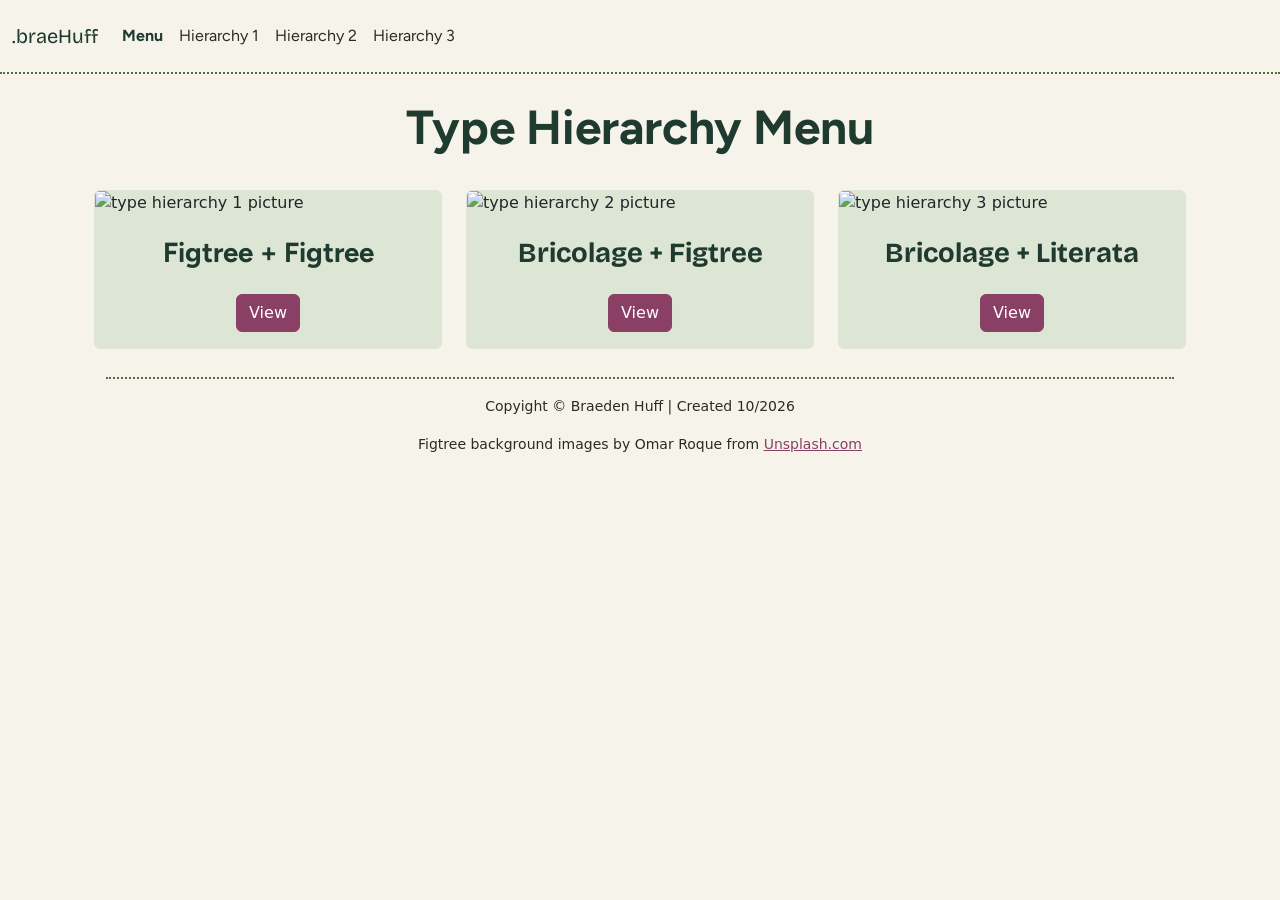
==== index.html @ 1c98dfe3 "Add files via upload" ====
<!doctype html>
<html lang="en">
  <head>
    <meta charset="utf-8">
    <meta name="viewport" content="width=device-width, initial-scale=1">
    <title>Braeden Huff - Type Hierarchy</title>
    <link href="https://cdn.jsdelivr.net/npm/bootstrap@5.3.8/dist/css/bootstrap.min.css" rel="stylesheet" integrity="sha384-sRIl4kxILFvY47J16cr9ZwB07vP4J8+LH7qKQnuqkuIAvNWLzeN8tE5YBujZqJLB" crossorigin="anonymous">
    <link rel="stylesheet" href="css/typeHierarchy.css">

    <link rel="preconnect" href="https://fonts.googleapis.com">
    <link rel="preconnect" href="https://fonts.gstatic.com" crossorigin>
    <link href="https://fonts.googleapis.com/css2?family=Bricolage+Grotesque:opsz,wght@12..96,200..800&family=Figtree:ital,wght@0,300..900;1,300..900&family=IBM+Plex+Mono:ital,wght@0,100;0,200;0,300;0,400;0,500;0,600;0,700;1,100;1,200;1,300;1,400;1,500;1,600;1,700&family=Literata:ital,opsz,wght@0,7..72,200..900;1,7..72,200..900&display=swap" rel="stylesheet">
  </head>
  <body>
    <nav class="navbar navbar-expand-lg sticky-top py-3">
      <div class="container-fluid">
        <a class="navbar-brand bricolage-grotesque-400" href="#">.braeHuff</a>
        <button class="navbar-toggler" type="button" data-bs-toggle="collapse" data-bs-target="#navbarNavDropdown" aria-controls="navbarNavDropdown" aria-expanded="false" aria-label="Toggle navigation">
          <span class="navbar-toggler-icon"></span>
        </button>
        <div class="collapse navbar-collapse" id="navbarNavDropdown">
          <ul class="navbar-nav">
            <li class="nav-item">
              <a class="nav-link active figtree-700" aria-current="page" href="#">Menu</a>
            </li>
            <li class="nav-item">
              <a class="nav-link figtree-400" href="hierarchies/hierarchy1.html">Hierarchy 1</a>
            </li>
             <li class="nav-item">
              <a class="nav-link figtree-400" href="hierarchies/hierarchy2.html">Hierarchy 2</a>
            </li>
             <li class="nav-item">
              <a class="nav-link figtree-400" href="hierarchies/hierarchy3.html">Hierarchy 3</a>
            </li>
          </ul>
        </div>
      </div>
    </nav>

<div class = "container-lg">
          <div class="row py-3">
            <div class="text-center">
              <h1 class="figtree-700">Type Hierarchy Menu</h1>
            </div> <!--  Close container -->

    </div> <!--  Close container -->

    <div class = "container-lg">
      <div class = "row">

        <div class = "col-lg-4 pb-2">
              <div class="card h-100">
                <img src="../BraedenHuff_TypeHierarchy/images/hierarchy1.png" class="card-img-top" alt="type hierarchy 1 picture">
                <div class="card-body">
                  <h4 class="figtree-700 text-center">Figtree + Figtree</h4>
                  <div class = "pb-5"></div> <!-- space between p and btn -->
                  <a href="hierarchies/hierarchy1.html" class="btn btn-primary position-absolute bottom-0 start-50 translate-middle-x mb-3">View</a>
                </div>
              </div>
        </div> <!--  Close column -->

        <div class = "col-lg-4 pb-2">
              <div class="card h-100">
                <img src="../BraedenHuff_TypeHierarchy/images/hierarchy2.png" class="card-img-top" alt="type hierarchy 2 picture">
                <div class="card-body">
                  <h4 class="bricolage-grotesque-700 text-center">Bricolage + Figtree</h4>
                  <div class = "pb-5"></div> <!-- space between p and btn -->
                  <a href="hierarchies/hierarchy2.html" class="btn btn-primary position-absolute bottom-0 start-50 translate-middle-x mb-3">View</a>
                </div>
              </div>
        </div> <!--  Close column -->

        <div class = "col-lg-4 pb-2">
              <div class="card h-100">
                <img src="../BraedenHuff_TypeHierarchy/images/hierarchy3.png" class="card-img-top" alt="type hierarchy 3 picture">
                <div class="card-body">
                  <h4 class="bricolage-grotesque-700 text-center">Bricolage + Literata</h4>
                  <div class = "pb-5"></div> <!-- space between p and btn -->
                  <a href="hierarchies/hierarchy3.html" class="btn btn-primary position-absolute bottom-0 start-50 translate-middle-x mb-3">View</a>
                </div>
              </div>
        </div> <!--  Close column -->

              

      </div> <!--  Close row -->
    </div> <!--  Close container -->

   <div class="footer footer-bh py-3 mx-4">
    <p class="footer-text">Copyight &copy; Braeden Huff | Created 10/2026</p>
    <p class="footer-text">Figtree background images by Omar Roque from <a href="https://unsplash.com/photos/a-close-up-of-a-tree-branch-2-XRzkWLB_Q">Unsplash.com</a></p>
   </div>

    <script src="https://cdn.jsdelivr.net/npm/bootstrap@5.3.8/dist/js/bootstrap.bundle.min.js" integrity="sha384-FKyoEForCGlyvwx9Hj09JcYn3nv7wiPVlz7YYwJrWVcXK/BmnVDxM+D2scQbITxI" crossorigin="anonymous"></script>
  </body>
</html>
---- css/typeHierarchy.css ----
@charset "UTF-8";
/* CSS Document */

/* FONTS */

.bricolage-grotesque-400 {
  font-family: "Bricolage Grotesque", sans-serif;
  font-optical-sizing: auto;
  font-weight: 400;
  font-style: normal;
  font-variation-settings:
    "wdth" 100;
}

.bricolage-grotesque-700 {
  font-family: "Bricolage Grotesque", sans-serif;
  font-optical-sizing: auto;
  font-weight: 700;
  font-style: normal;
  font-variation-settings:
    "wdth" 100;
}

.literata-400 {
  font-family: "Literata", serif;
  font-optical-sizing: auto;
  font-weight: 400;
  font-style: normal;
}

.literata-700 {
  font-family: "Literata", serif;
  font-optical-sizing: auto;
  font-weight: 700;
  font-style: normal;
}

.figtree-400 {
  font-family: "Figtree", sans-serif;
  font-optical-sizing: auto;
  font-weight: 400;
  font-style: normal;
}

.figtree-700 {
  font-family: "Figtree", sans-serif;
  font-optical-sizing: auto;
  font-weight: 700;
  font-style: normal;
}

.ibm-plex-mono-regular {
  font-family: "IBM Plex Mono", monospace;
  font-weight: 400;
  font-style: normal;
}

/* HEADING AND BODY TEXT STYLING */

.title{  
    font-size: 2.5rem;
    font-weight: 700;
    color: #4F6E40;
    line-height: 1.6em;
}


h1{
    font-size: 2.986rem;
    font-weight: 700;
    line-height: 1.6em;
    color: #1F3A2E;
}

h2{
    font-size: 2.488rem;
    font-weight: 700;
    line-height: 1.6em;
    color: #1F3A2E;
}

h3{
    font-size: 2.074rem;
    font-weight: 700;
    line-height: 1.6em;
    color: #1F3A2E;
}

h4{
    font-size: 1.728rem;
    font-weight: 700;
    line-height: 1.6em;
    color: #1F3A2E;
}

p{
    font-size: 16px;
    font-weight: 400;
    line-height: 1.6em;
    color: #2B2B26;
}

strong{
    font-weight: 700;
}

a{
    color: #8A3F64;
    text-decoration: underline;
}

.link{
    color: #8A3F64;
    text-decoration: underline;
}

/* BODY BACKGROUND */

body{
    background-color: #F6F3EA;
}

.bg-body-tertiary{
    background-color: #F6F3EA !important;
}

.specsDiv{
    background-color: #DDE6D5;
}

/* NAV BAR STYLING */

.navbar-brand{
    color: #1F3A2E !important;
}

.nav-link{
    color: #2B2B26 !important;
}

.nav-link:hover{
    color: #8A3F64 !important;
}

.navbar .active{
    color: #1F3A2E !important;
}

.navbar-toggler{
    border-color: #F6F3EA;
}

.navbar{
    background-color: #F6F3EA !important;
    border-bottom: 2px dotted #4F6E40;
}

.container-fluid{
    background-color: #F6F3EA !important;
}

.darkgreen-color{
    color: #1F3A2E;
}

.lightgreen-color{
    color: #4F6E40;
}

/* FOOTER STYLING */

.footer-bh{
    text-align: center;
    border-top: 2px dotted;
    border-color: #4F6E40 !important;
    margin-top: 20px;
}

.footer-text{
    font-size: 14px;
    color: #2B2B26;
}

/* BUTTON STYLING */


.btn-primary{
  background-color:  #8A3F64 !important;
  border-color:  #8A3F64 !important;
}

.btn-primary:hover{
  background-color: #6F3150 !important;
  border-color: #6F3150 !important;
}

/* CARDS */

.card{
    background-color: #DDE6D5;
    border-color: #DDE6D5;
}
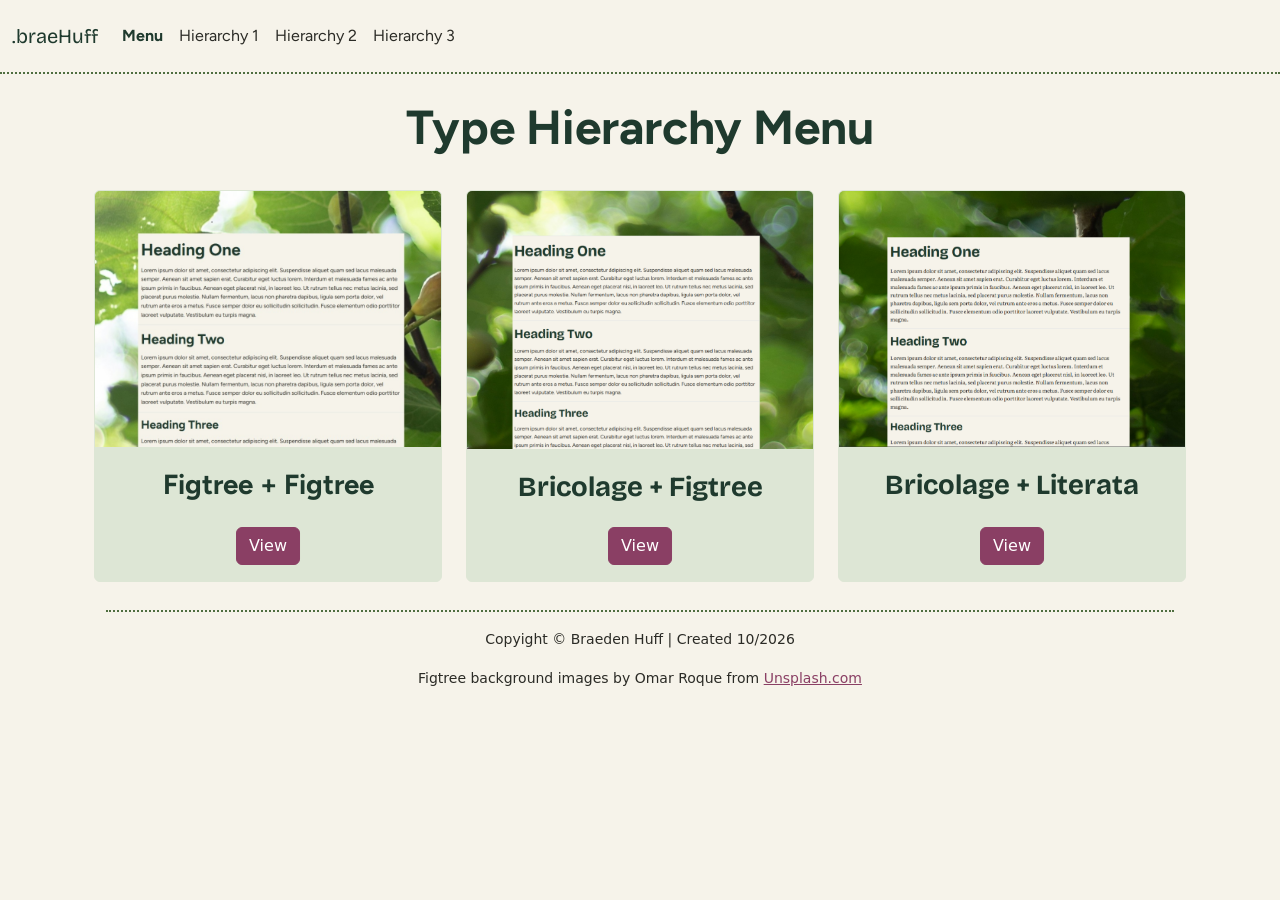
==== commit 120f5438: "Add files via upload" ====
--- a/index.html
+++ b/index.html
@@ -50,7 +50,7 @@
 
         <div class = "col-lg-4 pb-2">
               <div class="card h-100">
-                <img src="../BraedenHuff_TypeHierarchy/images/hierarchy1.png" class="card-img-top" alt="type hierarchy 1 picture">
+                <img src="images/hierarchy1.png" class="card-img-top" alt="type hierarchy 1 picture">
                 <div class="card-body">
                   <h4 class="figtree-700 text-center">Figtree + Figtree</h4>
                   <div class = "pb-5"></div> <!-- space between p and btn -->
@@ -61,7 +61,7 @@
 
         <div class = "col-lg-4 pb-2">
               <div class="card h-100">
-                <img src="../BraedenHuff_TypeHierarchy/images/hierarchy2.png" class="card-img-top" alt="type hierarchy 2 picture">
+                <img src="images/hierarchy2.png" class="card-img-top" alt="type hierarchy 2 picture">
                 <div class="card-body">
                   <h4 class="bricolage-grotesque-700 text-center">Bricolage + Figtree</h4>
                   <div class = "pb-5"></div> <!-- space between p and btn -->
@@ -72,7 +72,7 @@
 
         <div class = "col-lg-4 pb-2">
               <div class="card h-100">
-                <img src="../BraedenHuff_TypeHierarchy/images/hierarchy3.png" class="card-img-top" alt="type hierarchy 3 picture">
+                <img src="images/hierarchy3.png" class="card-img-top" alt="type hierarchy 3 picture">
                 <div class="card-body">
                   <h4 class="bricolage-grotesque-700 text-center">Bricolage + Literata</h4>
                   <div class = "pb-5"></div> <!-- space between p and btn -->
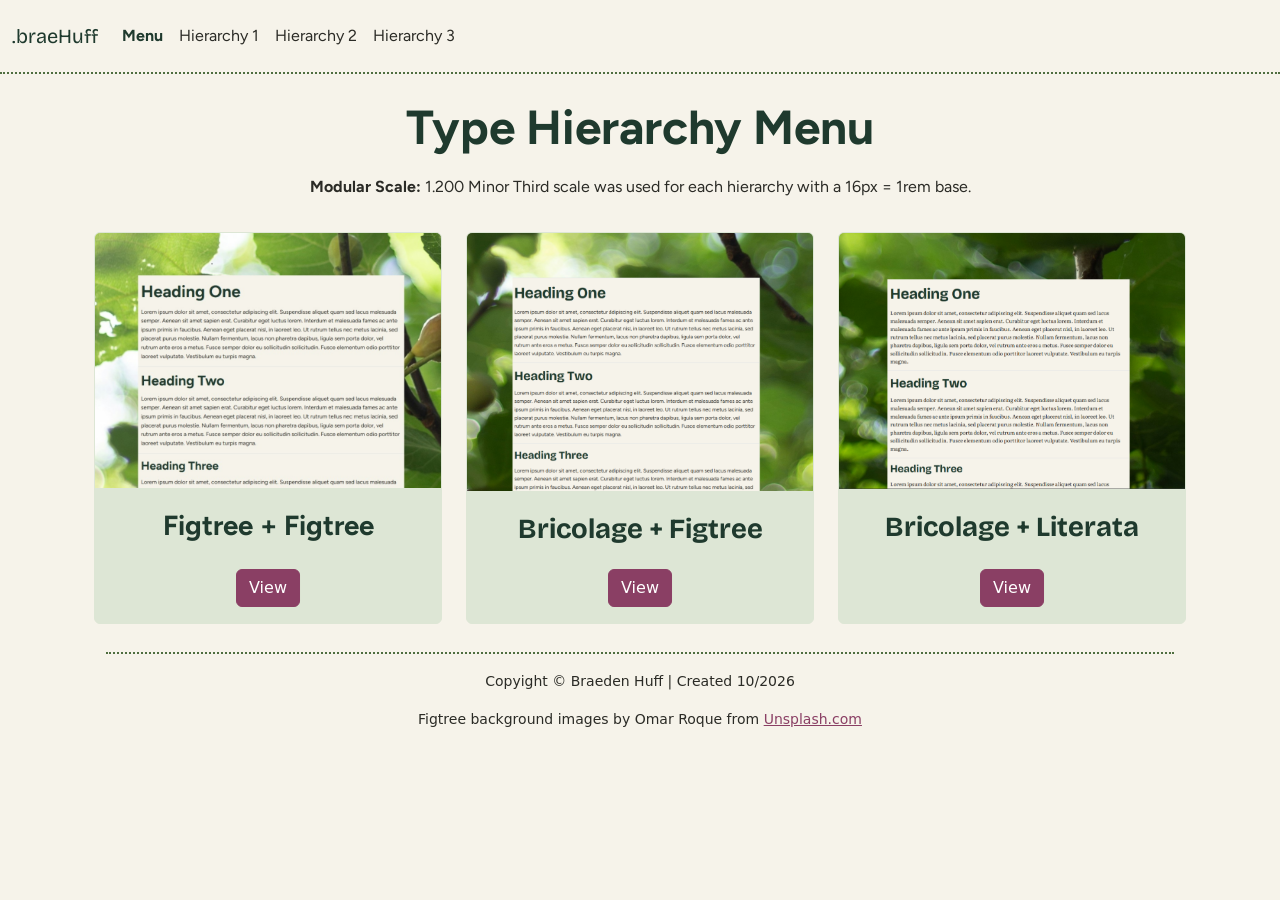
==== commit b5b3d2ad: "Add files via upload" ====
--- a/index.html
+++ b/index.html
@@ -41,8 +41,8 @@
           <div class="row py-3">
             <div class="text-center">
               <h1 class="figtree-700">Type Hierarchy Menu</h1>
+              <p class="figtree-400"><span class="figtree-700">Modular Scale:</span> 1.200 Minor Third scale was used for each hierarchy with a 16px = 1rem base.</p>
             </div> <!--  Close container -->
-
     </div> <!--  Close container -->
 
     <div class = "container-lg">
